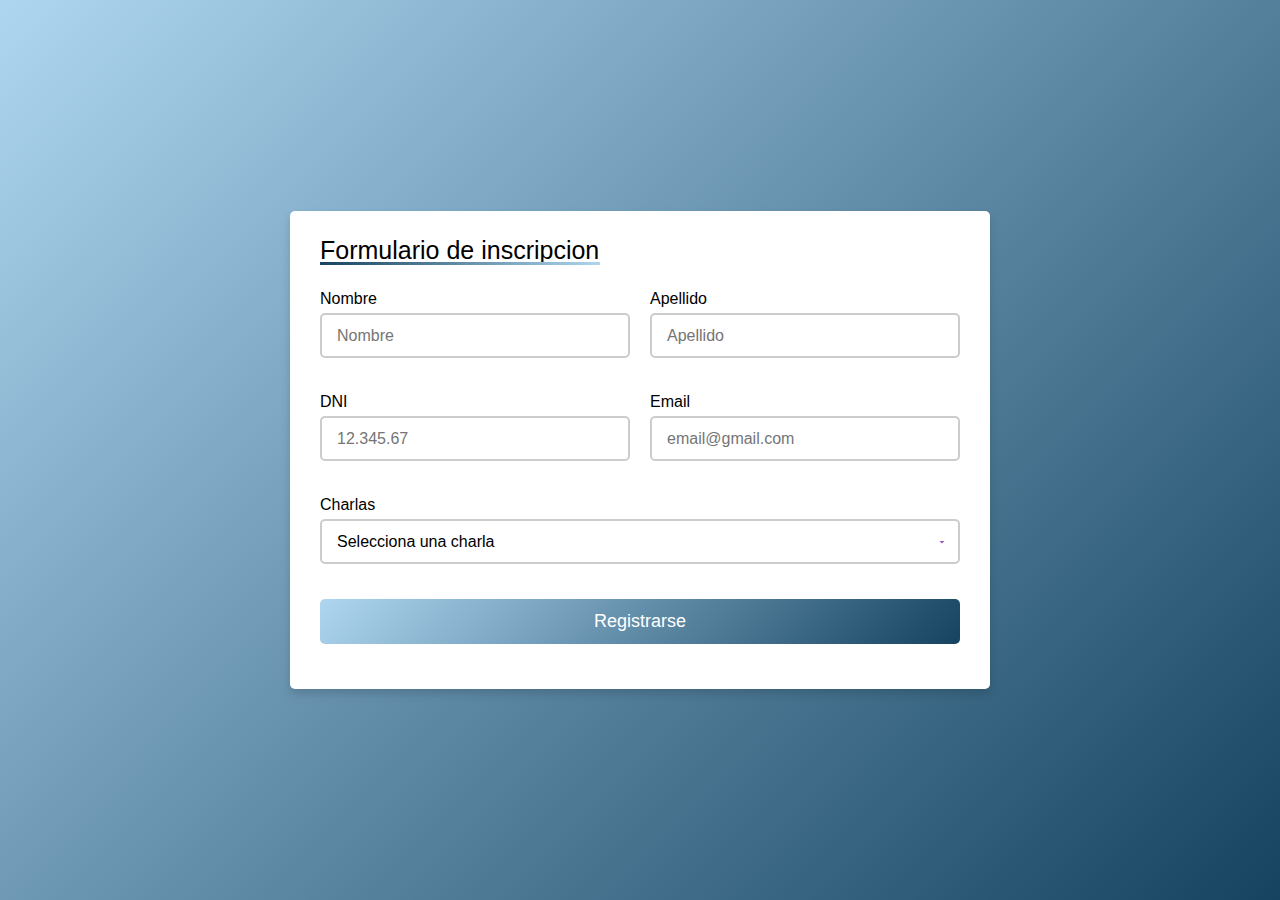
==== index.html @ 55a00995 "Intento de deploy" ====
<!DOCTYPE html>
<html lang="en">
<head>
    <meta charset="UTF-8">
    <meta name="viewport" content="width=device-width, initial-scale=1.0">
    <title>Expo UOCRA</title>
    <link rel="stylesheet" href="styles.css">
    <link rel="icon" href="logo.png" type="image/x-icon">
</head>
<body>
    <div class="container">
        <div class="title">Formulario de inscripcion</div>
        <form action="#">
            <div class="form-content">
                <div class="input-box">
                    <label for="nombre">Nombre</label>
                    <input type="text" id="nombre" placeholder="Nombre" required>
                </div>
                <div class="input-box">
                    <label for="apellido">Apellido</label>
                    <input type="text" id="apellido" placeholder="Apellido" required>
                </div>
                <div class="input-box">
                    <label for="dni">DNI</label>
                    <input type="text" id="dni" placeholder="12.345.67" required>
                </div>
                <div class="input-box">
                    <label for="email">Email</label>
                    <input type="email" id="email" placeholder="email@gmail.com" required>
                </div>
                <div class="input-box select-box"> <!-- Asegura que el contenedor del select ocupe el ancho de dos input-box -->
                    <label for="charlas">Charlas</label>
                    <select id="charlas" required>
                        <option value="" disabled selected>Selecciona una charla</option>
                        <option value="charlas1">Sinteplas</option>
                        <option value="charlas2">Energias renovables</option>
                        <option value="charlas3">Cerraduras electronicas</option>
                        <!-- Agrega más opciones según sea necesario -->
                    </select>
                </div>
            </div>
            <div class="button">
                <input type="submit" value="Registrarse">
            </div>
        </form>
    </div>
</body>
</html>
---- styles.css ----
* {
    margin: 0;
    padding: 0;
    box-sizing: border-box;
    font-family: Arial, sans-serif;
}

body {
    background: linear-gradient(135deg, #aed6f1, #154360);
    height: 100vh;
    display: flex;
    justify-content: center;
    align-items: center;
    padding: 20px;
}

.container {
    max-width: 700px;
    width: 100%;
    background: #fff;
    padding: 25px 30px;
    border-radius: 5px;
    box-shadow: 0 5px 10px rgba(0, 0, 0, 0.15);
}

.title {
    font-size: 25px;
    font-weight: 500;
    position: relative;
    margin-bottom: 25px;
}

.title::before {
    content: '';
    position: absolute;
    left: 0;
    bottom: 0;
    height: 3px;
    width: 280px;
    background: linear-gradient(135deg, #154360, #aed6f1)
}

.form-content {
    display: flex;
    flex-wrap: wrap;
    gap: 20px;
    margin: 20px 0;
}

.input-box {
    width: calc(50% - 10px);
    margin-bottom: 15px;
}

.input-box.select-box {
    width: calc(100%); /* Asegura que el contenedor del select ocupe el ancho de dos input-box */
}

.input-box label {
    display: block;
    font-weight: 500;
    margin-bottom: 5px;
}

.input-box input,
.input-box select {
    height: 45px;
    width: 100%;
    outline: none;
    border: 2px solid #ccc;
    padding: 0 15px;
    font-size: 16px;
    border-radius: 5px;
    transition: all 0.3s ease;
}

.input-box select {
    width: 100%; /* Asegura que el select ocupe el 100% del ancho del contenedor input-box */
    appearance: none; /* Para eliminar el estilo predeterminado del navegador */
    background: url('data:image/svg+xml;utf8,<svg fill="none" height="24" viewBox="0 0 24 24" width="24" xmlns="http://www.w3.org/2000/svg"><path d="M7 10l5 5 5-5H7z" fill="%239b59b6"/></svg>') no-repeat right 10px center;
    background-color: #fff;
    background-size: 12px;
    padding-right: 45px; /* Ajusta el padding para que el icono no se superponga con el borde */
}

.input-box input:focus,
.input-box select:focus {
    border-color: #154360;
}

.button {
    height: 45px;
    margin: 20px 0;
}

.button input {
    height: 100%;
    width: 100%;
    outline: none;
    color: #fff;
    border: none;
    font-size: 18px;
    font-weight: 500;
    border-radius: 5px;
    background: linear-gradient(135deg, #aed6f1, #154360);
    cursor: pointer;
    transition: all 0.3s ease;
}

.button input:hover {
    background: linear-gradient(-135deg, #aed6f1, #154360);
}

@media (max-width: 584px) {
    .container {
        max-width: 100%;
    }
    .input-box {
        width: 100%;
    }
}
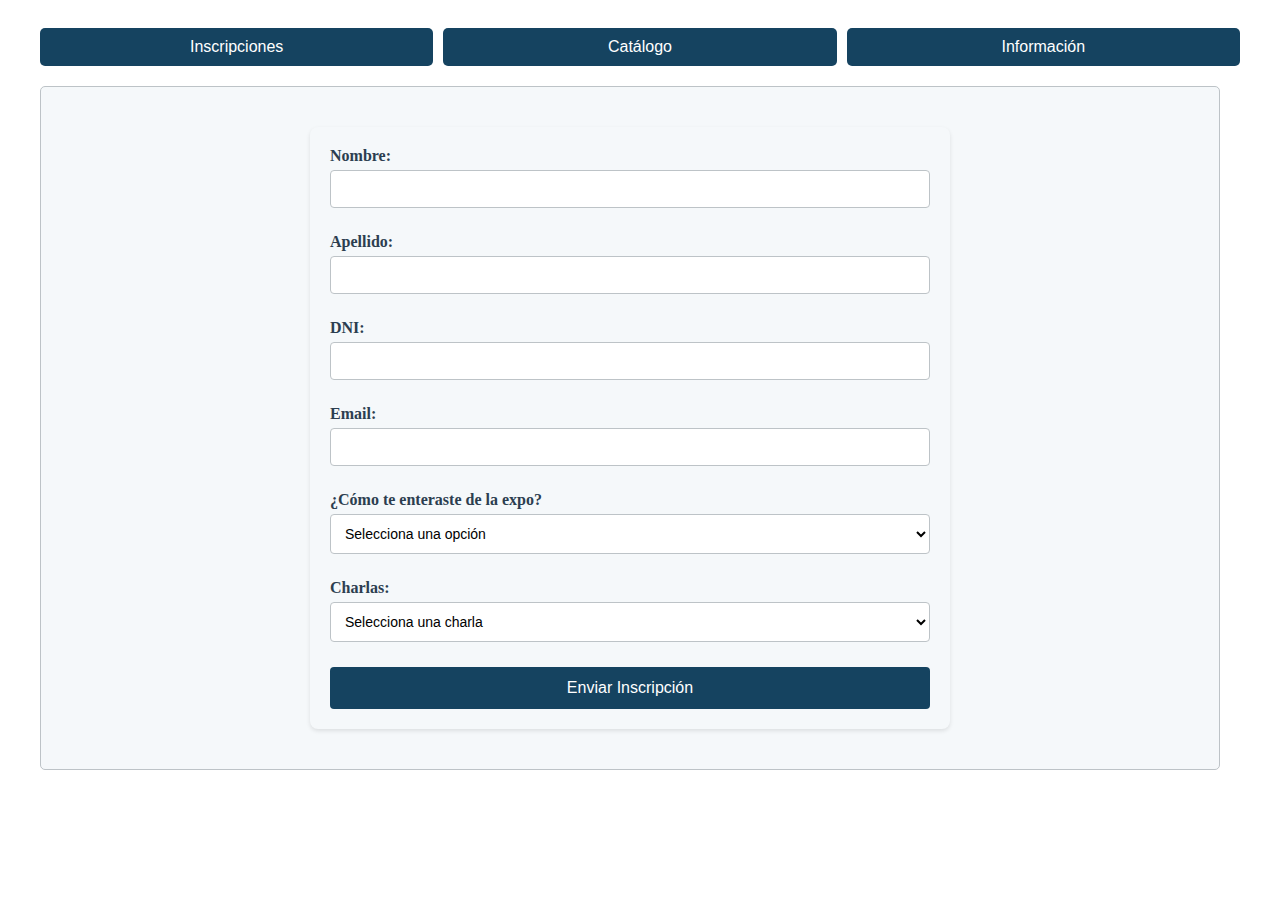
==== commit 4697dd5a: "viendo si asi se puede hacer el diploy" ====
--- a/index.html
+++ b/index.html
@@ -1,48 +1,82 @@
 <!DOCTYPE html>
-<html lang="en">
+<html lang="es">
 <head>
     <meta charset="UTF-8">
     <meta name="viewport" content="width=device-width, initial-scale=1.0">
-    <title>Expo UOCRA</title>
+    <title>Sistema de Navegación</title>
     <link rel="stylesheet" href="styles.css">
-    <link rel="icon" href="logo.png" type="image/x-icon">
+    <link rel="stylesheet" href="inscripciones.css">
+    <link rel="icon" href="logo-principal-UOCRA.png" type="image/x-icon">
 </head>
 <body>
     <div class="container">
-        <div class="title">Formulario de inscripcion</div>
-        <form action="#">
-            <div class="form-content">
-                <div class="input-box">
-                    <label for="nombre">Nombre</label>
-                    <input type="text" id="nombre" placeholder="Nombre" required>
-                </div>
-                <div class="input-box">
-                    <label for="apellido">Apellido</label>
-                    <input type="text" id="apellido" placeholder="Apellido" required>
-                </div>
-                <div class="input-box">
-                    <label for="dni">DNI</label>
-                    <input type="text" id="dni" placeholder="12.345.67" required>
-                </div>
-                <div class="input-box">
-                    <label for="email">Email</label>
-                    <input type="email" id="email" placeholder="email@gmail.com" required>
-                </div>
-                <div class="input-box select-box"> <!-- Asegura que el contenedor del select ocupe el ancho de dos input-box -->
-                    <label for="charlas">Charlas</label>
-                    <select id="charlas" required>
-                        <option value="" disabled selected>Selecciona una charla</option>
-                        <option value="charlas1">Sinteplas</option>
-                        <option value="charlas2">Energias renovables</option>
-                        <option value="charlas3">Cerraduras electronicas</option>
-                        <!-- Agrega más opciones según sea necesario -->
-                    </select>
-                </div>
+        <nav class="nav-buttons">
+            <button onclick="showTab('inscripciones')" class="nav-btn">Inscripciones</button>
+            <button onclick="showTab('catalogo')" class="nav-btn">Catálogo</button>
+            <button onclick="showTab('informacion')" class="nav-btn">Información</button>
+        </nav>
+
+        <div id="inscripciones" class="tab-content">
+            <div class="form-container">
+                <form id="inscriptionForm">
+                    <div class="form-group">
+                        <label for="nombre">Nombre:</label>
+                        <input type="text" id="nombre" name="nombre" required>
+                    </div>
+
+                    <div class="form-group">
+                        <label for="apellido">Apellido:</label>
+                        <input type="text" id="apellido" name="apellido" required>
+                    </div>
+
+                    <div class="form-group">
+                        <label for="dni">DNI:</label>
+                        <input type="text" id="dni" name="dni" required>
+                    </div>
+
+                    <div class="form-group">
+                        <label for="email">Email:</label>
+                        <input type="email" id="email" name="email" required>
+                    </div>
+
+                    <div class="form-group">
+                        <label for="enteraste">¿Cómo te enteraste de la expo?</label>
+                        <select id="enteraste" name="enteraste" required>
+                            <option value="">Selecciona una opción</option>
+                            <option value="redes">Redes Sociales</option>
+                            <option value="amigos">Amigos</option>
+                            <option value="email">Email</option>
+                            <option value="web">Página Web</option>
+                            <option value="otros">Otros</option>
+                        </select>
+                    </div>
+
+                    <div class="form-group">
+                        <label for="charlas">Charlas:</label>
+                        <select id="charlas" name="charlas" required>
+                            <option value="">Selecciona una charla</option>
+                            <option value="charla1">Charla 1</option>
+                            <option value="charla2">Charla 2</option>
+                            <option value="charla3">Charla 3</option>
+                            <option value="charla4">Charla 4</option>
+                        </select>
+                    </div>
+
+                    <button type="submit">Enviar Inscripción</button>
+                </form>
             </div>
-            <div class="button">
-                <input type="submit" value="Registrarse">
-            </div>
-        </form>
+        </div>
+
+        <div id="catalogo" class="tab-content">
+            <h2>Catálogo</h2>
+            <p>Contenido del catálogo aquí.</p>
+        </div>
+
+        <div id="informacion" class="tab-content">
+            <h2>Información</h2>
+            <p>Información general aquí.</p>
+        </div>
     </div>
+    <script src="script.js"></script>
 </body>
 </html>--- a/styles.css
+++ b/styles.css
@@ -1,121 +1,38 @@
-* {
-    margin: 0;
-    padding: 0;
-    box-sizing: border-box;
-    font-family: Arial, sans-serif;
-}
-
-body {
-    background: linear-gradient(135deg, #aed6f1, #154360);
-    height: 100vh;
-    display: flex;
-    justify-content: center;
-    align-items: center;
+.container {
+    max-width: 1200px;
+    margin: 0 auto;
     padding: 20px;
 }
 
-.container {
-    max-width: 700px;
-    width: 100%;
-    background: #fff;
-    padding: 25px 30px;
-    border-radius: 5px;
-    box-shadow: 0 5px 10px rgba(0, 0, 0, 0.15);
+.nav-buttons {
+    display: flex;
+    gap: 10px;
+    margin-bottom: 20px;
 }
 
-.title {
-    font-size: 25px;
-    font-weight: 500;
-    position: relative;
-    margin-bottom: 25px;
+.nav-btn {
+    padding: 10px 20px;
+    font-size: 16px;
+    cursor: pointer;
+    background-color: #154360;
+    color: white;
+    border: none;
+    border-radius: 5px;
 }
 
-.title::before {
-    content: '';
-    position: absolute;
-    left: 0;
-    bottom: 0;
-    height: 3px;
-    width: 280px;
-    background: linear-gradient(135deg, #154360, #aed6f1)
+.nav-btn:hover {
+    background-color: #154360;
 }
 
-.form-content {
-    display: flex;
-    flex-wrap: wrap;
-    gap: 20px;
-    margin: 20px 0;
+.tab-content {
+    display: none;
+    padding: 20px;
+    margin-right: 20px;
+    border: 1px solid #bdc3c7;
+    border-radius: 5px;
+    background-color: #f5f8fa;
 }
 
-.input-box {
-    width: calc(50% - 10px);
-    margin-bottom: 15px;
-}
-
-.input-box.select-box {
-    width: calc(100%); /* Asegura que el contenedor del select ocupe el ancho de dos input-box */
-}
-
-.input-box label {
+.tab-content.active {
     display: block;
-    font-weight: 500;
-    margin-bottom: 5px;
-}
-
-.input-box input,
-.input-box select {
-    height: 45px;
-    width: 100%;
-    outline: none;
-    border: 2px solid #ccc;
-    padding: 0 15px;
-    font-size: 16px;
-    border-radius: 5px;
-    transition: all 0.3s ease;
-}
-
-.input-box select {
-    width: 100%; /* Asegura que el select ocupe el 100% del ancho del contenedor input-box */
-    appearance: none; /* Para eliminar el estilo predeterminado del navegador */
-    background: url('data:image/svg+xml;utf8,<svg fill="none" height="24" viewBox="0 0 24 24" width="24" xmlns="http://www.w3.org/2000/svg"><path d="M7 10l5 5 5-5H7z" fill="%239b59b6"/></svg>') no-repeat right 10px center;
-    background-color: #fff;
-    background-size: 12px;
-    padding-right: 45px; /* Ajusta el padding para que el icono no se superponga con el borde */
-}
-
-.input-box input:focus,
-.input-box select:focus {
-    border-color: #154360;
-}
-
-.button {
-    height: 45px;
-    margin: 20px 0;
-}
-
-.button input {
-    height: 100%;
-    width: 100%;
-    outline: none;
-    color: #fff;
-    border: none;
-    font-size: 18px;
-    font-weight: 500;
-    border-radius: 5px;
-    background: linear-gradient(135deg, #aed6f1, #154360);
-    cursor: pointer;
-    transition: all 0.3s ease;
-}
-
-.button input:hover {
-    background: linear-gradient(-135deg, #aed6f1, #154360);
-}
-
-@media (max-width: 584px) {
-    .container {
-        max-width: 100%;
-    }
-    .input-box {
-        width: 100%;
-    }
 }--- a/inscripciones.css
+++ b/inscripciones.css
@@ -0,0 +1,63 @@
+.form-container {
+    max-width: 600px;
+    margin: 20px auto;
+    padding: 20px;
+    background-color: #f5f8fa;
+    border-radius: 8px;
+    box-shadow: 0 2px 4px rgba(0, 0, 0, 0.1);
+}
+
+.form-group {
+    margin-bottom: 15px;
+}
+
+label {
+    display: block;
+    margin-bottom: 5px;
+    font-weight: bold;
+    color: #2c3e50;
+}
+
+input, select {
+    width: 100%;
+    box-sizing: border-box;
+    padding: 10px;
+    margin-bottom: 10px;
+    border: 1px solid #bdc3c7;
+    border-radius: 4px;
+    font-size: 14px;
+}
+
+input:focus, select:focus {
+    outline: none;
+    border-color: #154360;
+    box-shadow: 0 0 5px rgba(52, 152, 219, 0.2);
+}
+
+button {
+    background-color: #154360;
+    color: white;
+    padding: 12px 24px;
+    border: none;
+    border-radius: 4px;
+    cursor: pointer;
+    font-size: 16px;
+    width: 100%;
+    transition: background-color 0.3s ease;
+}
+
+button:hover {
+    background-color: #154360;
+}
+
+select {
+    background-color: white;
+}
+
+/* Responsive adjustments */
+@media (max-width: 768px) {
+    .form-container {
+        margin: 10px;
+        padding: 15px;
+    }
+}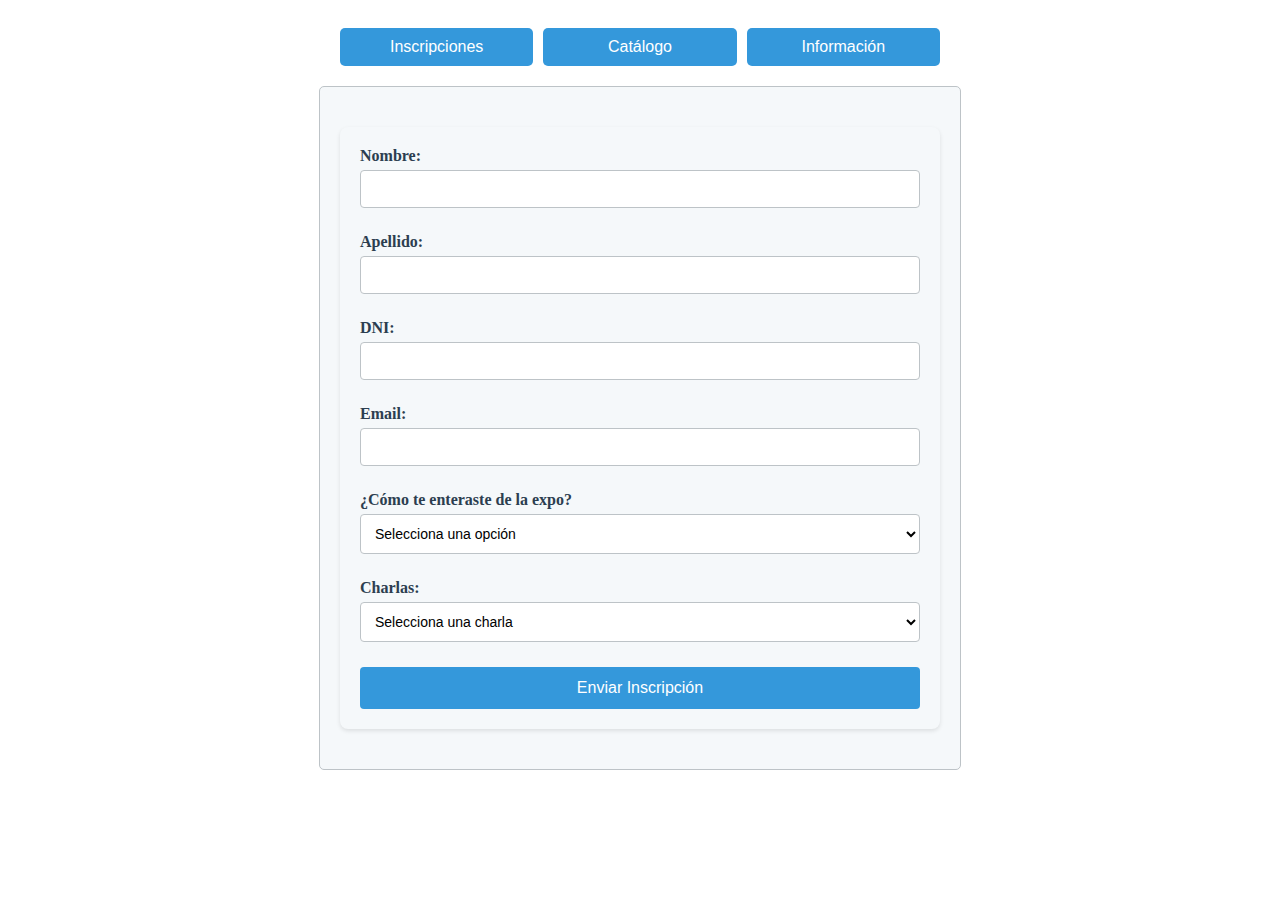
==== commit 5172ee08: "nuevo intento" ====
--- a/index.html
+++ b/index.html
@@ -6,7 +6,6 @@
     <title>Sistema de Navegación</title>
     <link rel="stylesheet" href="styles.css">
     <link rel="stylesheet" href="inscripciones.css">
-    <link rel="icon" href="logo-principal-UOCRA.png" type="image/x-icon">
 </head>
 <body>
     <div class="container">
--- a/styles.css
+++ b/styles.css
@@ -8,29 +8,36 @@
     display: flex;
     gap: 10px;
     margin-bottom: 20px;
+    max-width: 600px;
+    margin-left: auto;
+    margin-right: auto;
 }
 
 .nav-btn {
     padding: 10px 20px;
     font-size: 16px;
     cursor: pointer;
-    background-color: #154360;
+    background-color: #3498db;
     color: white;
     border: none;
     border-radius: 5px;
+    flex: 1;
+    text-align: center;
 }
 
 .nav-btn:hover {
-    background-color: #154360;
+    background-color: #2980b9;
 }
 
 .tab-content {
     display: none;
     padding: 20px;
-    margin-right: 20px;
     border: 1px solid #bdc3c7;
     border-radius: 5px;
     background-color: #f5f8fa;
+    max-width: 600px;
+    margin-left: auto;
+    margin-right: auto;
 }
 
 .tab-content.active {
--- a/inscripciones.css
+++ b/inscripciones.css
@@ -30,12 +30,12 @@
 
 input:focus, select:focus {
     outline: none;
-    border-color: #154360;
+    border-color: #3498db;
     box-shadow: 0 0 5px rgba(52, 152, 219, 0.2);
 }
 
 button {
-    background-color: #154360;
+    background-color: #3498db;
     color: white;
     padding: 12px 24px;
     border: none;
@@ -47,7 +47,7 @@
 }
 
 button:hover {
-    background-color: #154360;
+    background-color: #2980b9;
 }
 
 select {
@@ -57,7 +57,28 @@
 /* Responsive adjustments */
 @media (max-width: 768px) {
     .form-container {
-        margin: 10px;
+        margin: 10px auto;
         padding: 15px;
+        width: 100%;
+    }
+    
+    input, select, button {
+        font-size: 16px; /* Better for touch on mobile */
+        padding: 12px 10px;
+    }
+}
+
+@media (max-width: 480px) {
+    .form-container {
+        padding: 10px;
+        margin: 5px auto;
+    }
+    
+    .form-group {
+        margin-bottom: 10px;
+    }
+    
+    label {
+        font-size: 14px;
     }
 }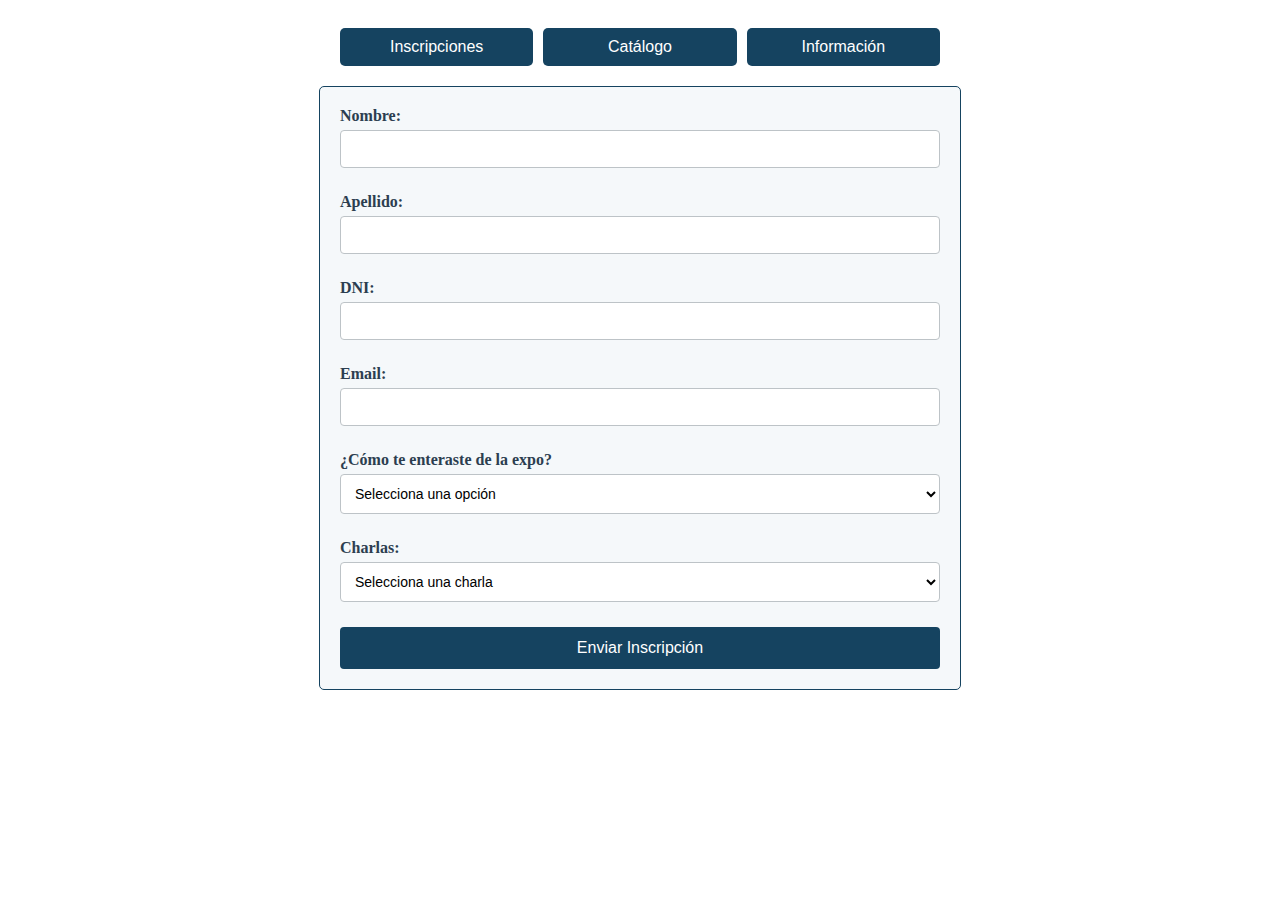
==== commit bdc8485c: "Mini cambios" ====
--- a/index.html
+++ b/index.html
@@ -16,7 +16,6 @@
         </nav>
 
         <div id="inscripciones" class="tab-content">
-            <div class="form-container">
                 <form id="inscriptionForm">
                     <div class="form-group">
                         <label for="nombre">Nombre:</label>
@@ -63,9 +62,7 @@
 
                     <button type="submit">Enviar Inscripción</button>
                 </form>
-            </div>
         </div>
-
         <div id="catalogo" class="tab-content">
             <h2>Catálogo</h2>
             <p>Contenido del catálogo aquí.</p>
--- a/styles.css
+++ b/styles.css
@@ -17,7 +17,7 @@
     padding: 10px 20px;
     font-size: 16px;
     cursor: pointer;
-    background-color: #3498db;
+    background-color: #154360;
     color: white;
     border: none;
     border-radius: 5px;
@@ -26,13 +26,13 @@
 }
 
 .nav-btn:hover {
-    background-color: #2980b9;
+    background-color: #154360;
 }
 
 .tab-content {
     display: none;
     padding: 20px;
-    border: 1px solid #bdc3c7;
+    border: 1px solid #154360;
     border-radius: 5px;
     background-color: #f5f8fa;
     max-width: 600px;
--- a/inscripciones.css
+++ b/inscripciones.css
@@ -1,12 +1,3 @@
-.form-container {
-    max-width: 600px;
-    margin: 20px auto;
-    padding: 20px;
-    background-color: #f5f8fa;
-    border-radius: 8px;
-    box-shadow: 0 2px 4px rgba(0, 0, 0, 0.1);
-}
-
 .form-group {
     margin-bottom: 15px;
 }
@@ -30,12 +21,12 @@
 
 input:focus, select:focus {
     outline: none;
-    border-color: #3498db;
+    border-color: #154360;
     box-shadow: 0 0 5px rgba(52, 152, 219, 0.2);
 }
 
 button {
-    background-color: #3498db;
+    background-color: #154360;
     color: white;
     padding: 12px 24px;
     border: none;
@@ -47,33 +38,22 @@
 }
 
 button:hover {
-    background-color: #2980b9;
+    background-color: #154360;
 }
 
 select {
     background-color: white;
 }
 
-/* Responsive adjustments */
 @media (max-width: 768px) {
-    .form-container {
-        margin: 10px auto;
-        padding: 15px;
-        width: 100%;
-    }
     
     input, select, button {
-        font-size: 16px; /* Better for touch on mobile */
+        font-size: 16px;
         padding: 12px 10px;
     }
 }
 
 @media (max-width: 480px) {
-    .form-container {
-        padding: 10px;
-        margin: 5px auto;
-    }
-    
     .form-group {
         margin-bottom: 10px;
     }
